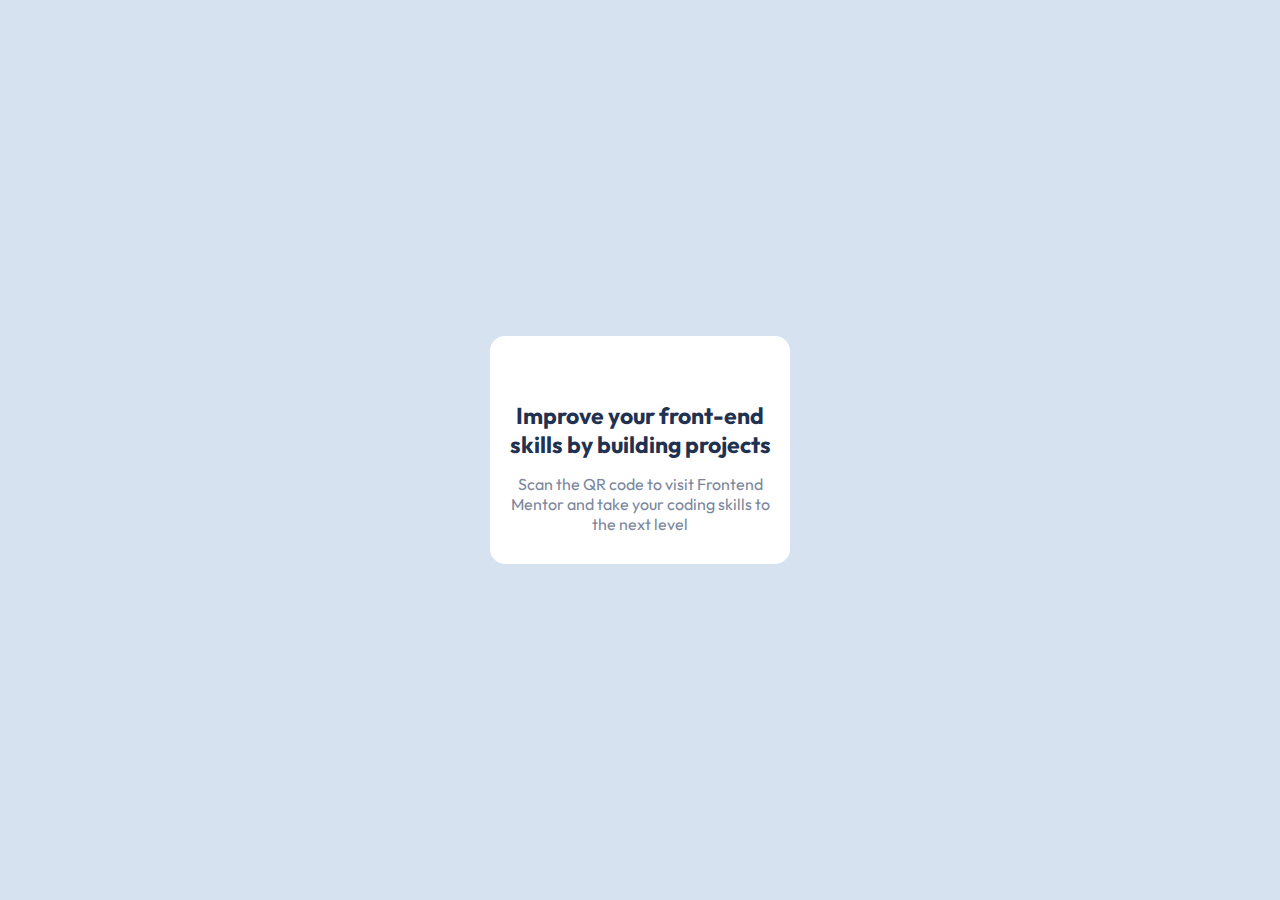
==== qr-code-component-main/index.html @ 139b7a46 "qr-code-component" ====
<!DOCTYPE html>
<html lang="en">
  <head>
    <meta charset="UTF-8" />
    <meta name="viewport" content="width=device-width, initial-scale=1.0" />
    <!-- displays site properly based on user's device -->

    <link
      rel="icon"
      type="image/png"
      sizes="32x32"
      href="./images/favicon-32x32.png"
    />
    <link rel="stylesheet" href="style.css" />

    <title>Frontend Mentor | QR code component</title>

    <!-- Feel free to remove these styles or customise in your own stylesheet 👍 -->
    <style>
      .attribution {
        font-size: 11px;
        text-align: center;
      }
      .attribution a {
        color: hsl(228, 45%, 44%);
      }
    </style>
  </head>
  <body>
    <div class="container">
      <div class="image">
        <img src="/images/image-qr-code.png" alt="" />
      </div>
      <h3>Improve your front-end skills by building projects</h3>
      <p>
        Scan the QR code to visit Frontend Mentor and take your coding skills to
        the next level
      </p>
    </div>
  </body>
</html>
---- qr-code-component-main/style.css ----
@import url("https://fonts.googleapis.com/css2?family=Fraunces:opsz,wght@9..144,700&family=Inter:wght@400;700&family=Lexend+Deca&family=Montserrat:wght@500;700&family=Outfit:wght@300;600;700&display=swap");

:root {
  --White: hsl(0, 0%, 100%);
  --Light-gray: hsl(212, 45%, 89%);
  --Grayish-blue: hsl(220, 15%, 55%);
  --Dark-blue: hsl(218, 44%, 22%);
}

* {
  margin: 0;
  padding: 0;
  box-sizing: border-box;
}

body {
  background: var(--Light-gray);
  font-family: "Outfit", sans-serif;
  font-size: 400;
  color: hsl(220, 15%, 55%);
  display: flex;
  height: 100vh;
  justify-content: center;
  align-items: center;
}

.container {
  width: 300px;
  background-color: var(--White);
  border-radius: 15px;
  text-align: center;
}

.image {
  padding: 15px;
}

.image img {
  width: 100%;
  border-radius: 10px;
}

h3 {
  color: var(--Dark-blue);
  font-weight: 700;
  font-size: 23px;
  padding: 15px;
}

p {
  padding: 0 15px;
  margin-bottom: 30px;
}
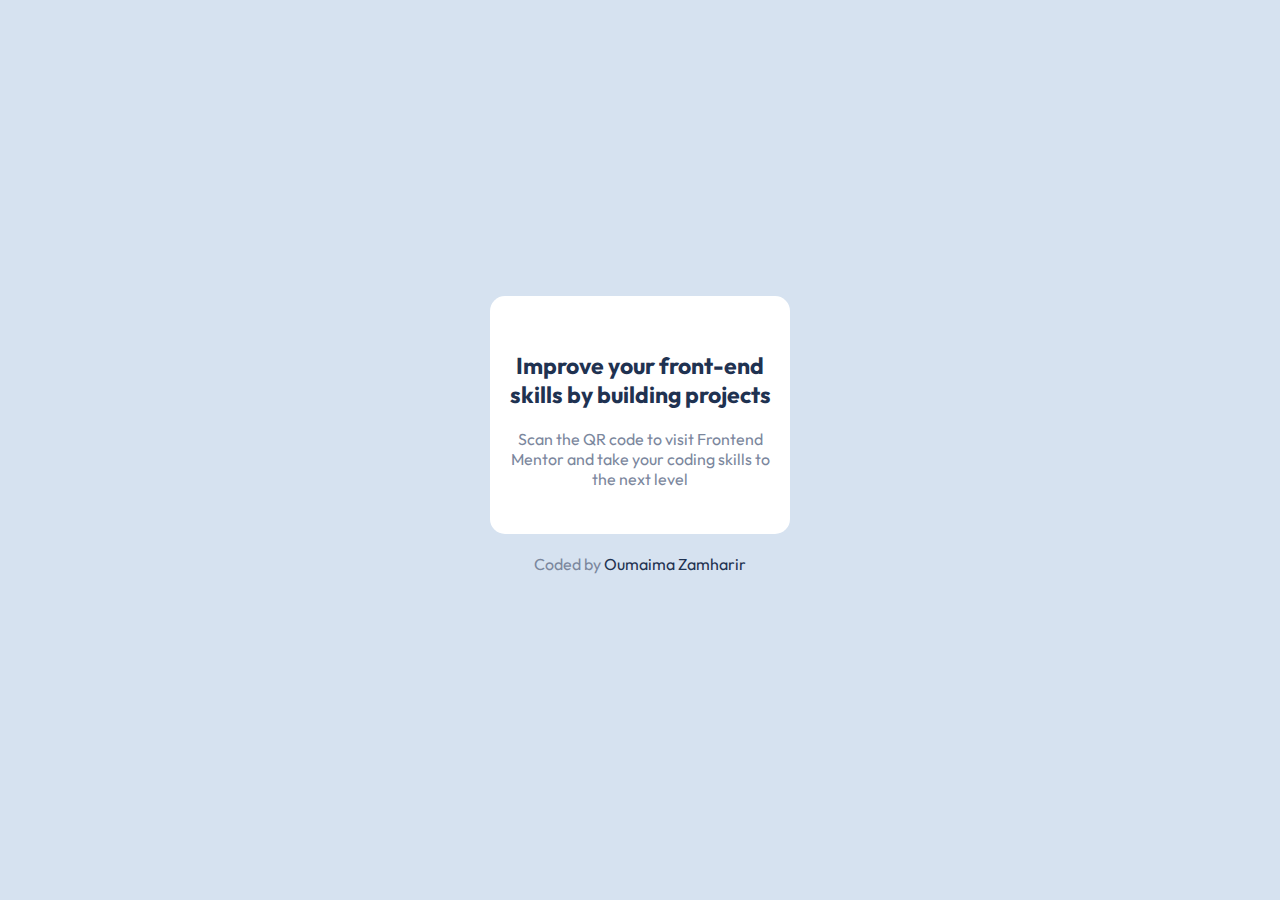
==== commit ed331164: "add footer qr-code-challenge" ====
--- a/qr-code-component-main/index.html
+++ b/qr-code-component-main/index.html
@@ -16,26 +16,20 @@
     <title>Frontend Mentor | QR code component</title>
 
     <!-- Feel free to remove these styles or customise in your own stylesheet 👍 -->
-    <style>
-      .attribution {
-        font-size: 11px;
-        text-align: center;
-      }
-      .attribution a {
-        color: hsl(228, 45%, 44%);
-      }
+
     </style>
   </head>
   <body>
     <div class="container">
-      <div class="image">
         <img src="/images/image-qr-code.png" alt="" />
-      </div>
       <h3>Improve your front-end skills by building projects</h3>
       <p>
         Scan the QR code to visit Frontend Mentor and take your coding skills to
         the next level
       </p>
     </div>
+    <footer>
+      <p>Coded by <span>Oumaima Zamharir</span></p>
+    </footer>
   </body>
 </html>
--- a/qr-code-component-main/style.css
+++ b/qr-code-component-main/style.css
@@ -19,9 +19,11 @@
   font-size: 400;
   color: hsl(220, 15%, 55%);
   display: flex;
-  height: 100vh;
+  min-height: 100vh;
   justify-content: center;
   align-items: center;
+  flex-direction: column;
+  gap: 20px;
 }
 
 .container {
@@ -29,13 +31,10 @@
   background-color: var(--White);
   border-radius: 15px;
   text-align: center;
-}
-
-.image {
   padding: 15px;
 }
 
-.image img {
+img {
   width: 100%;
   border-radius: 10px;
 }
@@ -44,10 +43,13 @@
   color: var(--Dark-blue);
   font-weight: 700;
   font-size: 23px;
-  padding: 15px;
+  margin: 20px 0;
 }
 
 p {
-  padding: 0 15px;
   margin-bottom: 30px;
 }
+
+span {
+  color: var(--Dark-blue);
+}
